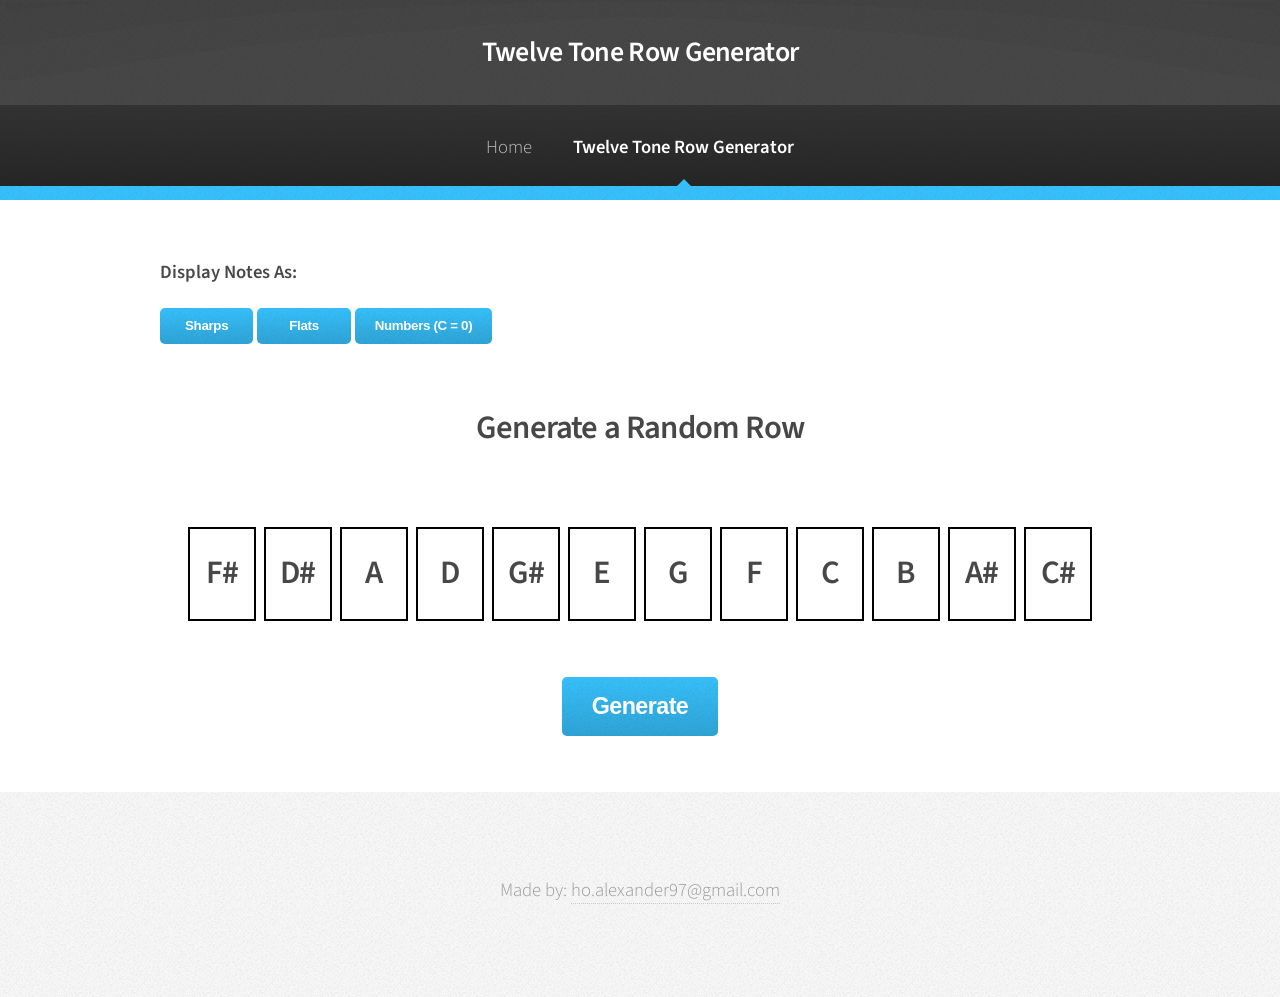
==== twelve-tone.html @ cc97b950 "Initial website upload with home and twelve tone" ====
<!DOCTYPE HTML>
<!--
	Website made by @hoal97
	This code is built upon the following template:
		Arcana by HTML5 UP
		html5up.net | @ajlkn
		Free for personal and commercial use under the CCA 3.0 license (html5up.net/license)
-->
<html>
	<head>
		<title>Twelve Tone Row Generator</title>
		<meta charset="utf-8" />
		<meta name="viewport" content="width=device-width, initial-scale=1, user-scalable=no" />
		<link rel="stylesheet" href="assets/css/main.css" />
	</head>
	<body class="is-preload">
		<div id="page-wrapper">

			<!-- Header -->
				<div id="header">

					<!-- Title -->
						<h1 id="title">Twelve Tone Row Generator</h1>

					<!-- Nav -->
						<nav id="nav">
							<ul>
								<li><a href="index.html">Home</a></li>
								<li class="current"><a href="twelve-tone.html">Twelve Tone Row Generator</a></li>
							</ul>
						</nav>

				</div>

			<!-- Display Options -->
				<section class="wrapper style4">
					<div class="container">
						<h4>Display Notes As:</h4>
						<p id="display-type" hidden>Sharp</p>
						<button id="btn-sharp">Sharps</button>
						<button id="btn-flat">Flats</button>
						<button id="btn-num">Numbers (C = 0)</button>
					</div>
				</section>

			<!-- 12 Tone Row -->
				<section class="wrapper style1">
					<div class="container">
						<div class="row">
							<section class="col-14 col-14-narrower">
								<div class="box highlight">
									<h2>Generate a Random Row</h2>
								</div>
							</section>
						</div>
						<div class="row aln-center">
							<section class="cell cell-narrower col-1 col-1-narrower"><h2 id="cell-1">C</h2></section>
							<section class="cell cell-narrower col-1 col-1-narrower"><h2 id="cell-2">C#</h2></section>
							<section class="cell cell-narrower col-1 col-1-narrower"><h2 id="cell-3">D</h2></section>
							<section class="cell cell-narrower col-1 col-1-narrower"><h2 id="cell-4">D#</h2></section>
							<section class="cell cell-narrower col-1 col-1-narrower"><h2 id="cell-5">E</h2></section>
							<section class="cell cell-narrower col-1 col-1-narrower"><h2 id="cell-6">F</h2></section>
							<section class="cell cell-narrower col-1 col-1-narrower"><h2 id="cell-7">F#</h2></section>
							<section class="cell cell-narrower col-1 col-1-narrower"><h2 id="cell-8">G</h2></section>
							<section class="cell cell-narrower col-1 col-1-narrower"><h2 id="cell-9">G#</h2></section>
							<section class="cell cell-narrower col-1 col-1-narrower"><h2 id="cell-10">A</h2></section>
							<section class="cell cell-narrower col-1 col-1-narrower"><h2 id="cell-11">A#</h2></section>
							<section class="cell cell-narrower col-1 col-1-narrower"><h2 id="cell-12">B</h2></section>
						</div>
						<div class="box highlight">
							<button id="btn-row">
								<h2>Generate</h2>
							</button>
						</div>
					</div>
				</section>

			<!-- Footer -->
				<div id="footer">

					<!-- Copyright -->
						<div class="copyright">
							<ul class="menu">
								<li>Made by: <a href="mailto:ho.alexander97@gmail.com">ho.alexander97@gmail.com</a></li>
							</ul>
						</div>

				</div>

		</div>

		<!-- Scripts -->
			<script src="assets/js/util.js"></script>
			<script src="assets/js/main.js"></script>
			<script src="assets/js/twelve-tone.js"></script>

	</body>
</html>
---- assets/css/main.css ----
@import url("fontawesome-all.min.css");
@import url("https://fonts.googleapis.com/css?family=Source+Sans+Pro:300,300italic,600,600italic");

/*
	Website made by @hoal97
	This code is built upon the following template:
		Arcana by HTML5 UP
		html5up.net | @ajlkn
		Free for personal and commercial use under the CCA 3.0 license (html5up.net/license)
*/

html, body, div, span, applet, object,
iframe, h1, h2, h3, h4, h5, h6, p, blockquote,
pre, a, abbr, acronym, address, big, cite,
code, del, dfn, em, img, ins, kbd, q, s, samp,
small, strike, strong, sub, sup, tt, var, b,
u, i, center, dl, dt, dd, ol, ul, li, fieldset,
form, label, legend, table, caption, tbody,
tfoot, thead, tr, th, td, article, aside,
canvas, details, embed, figure, figcaption,
footer, header, hgroup, menu, nav, output, ruby,
section, summary, time, mark, audio, video {
	margin: 0;
	padding: 0;
	border: 0;
	font-size: 100%;
	font: inherit;
	vertical-align: baseline;}

article, aside, details, figcaption, figure,
footer, header, hgroup, menu, nav, section {
	display: block;}

body {
	line-height: 1;
}

ol, ul {
	list-style: none;
}

blockquote, q {
	quotes: none;
}

	blockquote:before, blockquote:after, q:before, q:after {
		content: '';
		content: none;
	}

table {
	border-collapse: collapse;
	border-spacing: 0;
}

body {
	-webkit-text-size-adjust: none;
}

mark {
	background-color: transparent;
	color: inherit;
}

input::-moz-focus-inner {
	border: 0;
	padding: 0;
}

input, select, textarea {
	-moz-appearance: none;
	-webkit-appearance: none;
	-ms-appearance: none;
	appearance: none;
}

/* Basic */

	html {
		box-sizing: border-box;
	}

	*, *:before, *:after {
		box-sizing: inherit;
	}

	body {
		background: #f7f7f7 url("images/bg01.png");
	}

		body.is-preload *, body.is-preload *:before, body.is-preload *:after {
			-moz-animation: none !important;
			-webkit-animation: none !important;
			-ms-animation: none !important;
			animation: none !important;
			-moz-transition: none !important;
			-webkit-transition: none !important;
			-ms-transition: none !important;
			transition: none !important;
		}

	body, input, select, textarea {
		color: #474747;
		font-family: 'Source Sans Pro', sans-serif;
		font-size: 18pt;
		font-weight: 300;
		line-height: 1.65em;
	}

	a {
		-moz-transition: color 0.2s ease-in-out, border-color 0.2s ease-in-out, opacity 0.2s ease-in-out;
		-webkit-transition: color 0.2s ease-in-out, border-color 0.2s ease-in-out, opacity 0.2s ease-in-out;
		-ms-transition: color 0.2s ease-in-out, border-color 0.2s ease-in-out, opacity 0.2s ease-in-out;
		transition: color 0.2s ease-in-out, border-color 0.2s ease-in-out, opacity 0.2s ease-in-out;
		color: #37c0fb;
		text-decoration: none;
		border-bottom: dotted 1px;
	}

		a:hover {
			color: #37c0fb;
			border-bottom-color: transparent;
		}

	strong, b {
		font-weight: 600;
	}

	em, i {
		font-style: italic;
	}

	p, ul, ol, dl, table, blockquote {
		margin: 0 0 2em 0;
	}

	p {
		font-size: 1.2em;
	}

	h1, h2, h3, h4, h5, h6 {
		color: inherit;
		font-weight: 600;
		line-height: 1.75em;
		margin-bottom: 1em;
	}

		h1 a, h2 a, h3 a, h4 a, h5 a, h6 a {
			color: inherit;
			text-decoration: none;
		}

		h1 em, h2 em, h3 em, h4 em, h5 em, h6 em {
			font-style: normal;
			font-weight: 300;
		}

	h2 {
		font-size: 1.75em;
		letter-spacing: -0.025em;
	}

	h3 {
		font-size: 1.2em;
		letter-spacing: -0.025em;
	}

	sub {
		font-size: 0.8em;
		position: relative;
		top: 0.5em;
	}

	sup {
		font-size: 0.8em;
		position: relative;
		top: -0.5em;
	}

	hr {
		border-top: solid 1px #e0e0e0;
		border: 0;
		margin-bottom: 1.5em;
	}

	blockquote {
		border-left: solid 0.5em #e0e0e0;
		font-style: italic;
		padding: 1em 0 1em 2em;
	}

/* Container */

	.container {
		margin: 0 auto;
		max-width: 100%;
		width: 1400px;
	}

		@media screen and (max-width: 1680px) {

			.container {
				width: 1200px;
			}

		}

		@media screen and (max-width: 1280px) {

			.container {
				width: 960px;
			}

		}

		@media screen and (max-width: 980px) {

			.container {
				width: 95%;
			}

		}

		@media screen and (max-width: 840px) {

			.container {
				width: 95%;
			}

		}

		@media screen and (max-width: 736px) {

			.container {
				width: 90%;
			}

		}

		@media screen and (max-width: 480px) {

			.container {
				width: 100%;
			}

		}

/* Row */

	.row {
		display: flex;
		flex-wrap: wrap;
		box-sizing: border-box;
		align-items: stretch;
	}

		.row > * {
			box-sizing: border-box;
		}

		.row.gtr-uniform > * > :last-child {
			margin-bottom: 0;
		}

		.row.aln-left {
			justify-content: flex-start;
		}

		.row.aln-center {
			justify-content: center;
		}

		.row.aln-right {
			justify-content: flex-end;
		}

		.row.aln-top {
			align-items: flex-start;
		}

		.row.aln-middle {
			align-items: center;
		}

		.row.aln-bottom {
			align-items: flex-end;
		}

		.row > .cell {
			border: 2px solid black;
			text-align: center;
			align-content: center;
			margin: 2em 0.2em 3em 0.2em;
			padding: 0 0 0 0;
			height: 5em;
		}

		.row > .cell > h2 {
			margin-bottom: 0;
		}

		.row > .imp {
			order: -1;
		}

		.row > .col-1 {
			width: 7.14286%;
		}

		.row > .off-1 {
			margin-left: 7.14286%;
		}

		.row > .col-2 {
			width: 14.28571%;
		}

		.row > .off-2 {
			margin-left: 14.28571%;
		}

		.row > .col-3 {
			width: 21.42857%;
		}

		.row > .off-3 {
			margin-left: 21.42857%;
		}

		.row > .col-4 {
			width: 28.57143%;
		}

		.row > .off-4 {
			margin-left: 28.57143%;
		}

		.row > .col-5 {
			width: 35.71429%;
		}

		.row > .off-5 {
			margin-left: 35.71429%;
		}

		.row > .col-6 {
			width: 42.85714%;
		}

		.row > .off-6 {
			margin-left: 42.85714%;
		}

		.row > .col-7 {
			width: 50%;
		}

		.row > .off-7 {
			margin-left: 50%;
		}

		.row > .col-8 {
			width: 57.14286%;
		}

		.row > .off-8 {
			margin-left: 57.14286%;
		}

		.row > .col-9 {
			width: 64.28571%;
		}

		.row > .off-9 {
			margin-left: 64.28571%;
		}

		.row > .col-10 {
			width: 71.42857%;
		}

		.row > .off-10 {
			margin-left: 71.42857%;
		}

		.row > .col-11 {
			width: 78.57143%;
		}

		.row > .off-11 {
			margin-left: 78.57143%;
		}

		.row > .col-12 {
			width: 85.71429%;
		}

		.row > .off-12 {
			margin-left: 85.71429%;
		}

		.row > .col-13 {
			width: 92.85714%;
		}

		.row > .off-13 {
			margin-left: 92.85714%;
		}

		.row > .col-14 {
			width: 100%;
		}

		.row > .off-14 {
			margin-left: 100%;
		}

		@media screen and (max-width: 1680px) {

			.row {
				display: flex;
				flex-wrap: wrap;
				box-sizing: border-box;
				align-items: stretch;
			}

				.row > * {
					box-sizing: border-box;
				}

				.row.gtr-uniform > * > :last-child {
					margin-bottom: 0;
				}

				.row.aln-left {
					justify-content: flex-start;
				}

				.row.aln-center {
					justify-content: center;
				}

				.row.aln-right {
					justify-content: flex-end;
				}

				.row.aln-top {
					align-items: flex-start;
				}

				.row.aln-middle {
					align-items: center;
				}

				.row.aln-bottom {
					align-items: flex-end;
				}

				.row > .imp-wide {
					order: -1;
				}

				.row > .col-1-wide {
					width: 7.14286%;
				}

				.row > .off-1-wide {
					margin-left: 7.14286%;
				}

				.row > .col-2-wide {
					width: 14.28571%;
				}

				.row > .off-2-wide {
					margin-left: 14.28571%;
				}

				.row > .col-3-wide {
					width: 21.42857%;
				}

				.row > .off-3-wide {
					margin-left: 21.42857%;
				}

				.row > .col-4-wide {
					width: 28.57143%;
				}

				.row > .off-4-wide {
					margin-left: 28.57143%;
				}

				.row > .col-5-wide {
					width: 35.71429%;
				}

				.row > .off-5-wide {
					margin-left: 35.71429%;
				}

				.row > .col-6-wide {
					width: 42.85714%;
				}

				.row > .off-6-wide {
					margin-left: 42.85714%;
				}

				.row > .col-7-wide {
					width: 50%;
				}

				.row > .off-7-wide {
					margin-left: 50%;
				}

				.row > .col-8-wide {
					width: 57.14286%;
				}

				.row > .off-8-wide {
					margin-left: 57.14286%;
				}

				.row > .col-9-wide {
					width: 64.28571%;
				}

				.row > .off-9-wide {
					margin-left: 64.28571%;
				}

				.row > .col-10-wide {
					width: 71.42857%;
				}

				.row > .off-10-wide {
					margin-left: 71.42857%;
				}

				.row > .col-11-wide {
					width: 78.57143%;
				}

				.row > .off-11-wide {
					margin-left: 78.57143%;
				}

				.row > .col-12-wide {
					width: 85.71429%;
				}

				.row > .off-12-wide {
					margin-left: 85.71429%;
				}

				.row > .col-13-wide {
					width: 92.85714%;
				}

				.row > .off-13-wide {
					margin-left: 92.85714%;
				}

				.row > .col-14-wide {
					width: 100%;
				}

				.row > .off-14-wide {
					margin-left: 100%;
				}

		}

		@media screen and (max-width: 1280px) {

			.row {
				display: flex;
				flex-wrap: wrap;
				box-sizing: border-box;
				align-items: stretch;
			}

				.row > * {
					box-sizing: border-box;
				}

				.row.gtr-uniform > * > :last-child {
					margin-bottom: 0;
				}

				.row.aln-left {
					justify-content: flex-start;
				}

				.row.aln-center {
					justify-content: center;
				}

				.row.aln-right {
					justify-content: flex-end;
				}

				.row.aln-top {
					align-items: flex-start;
				}

				.row.aln-middle {
					align-items: center;
				}

				.row.aln-bottom {
					align-items: flex-end;
				}

				.row > .imp-normal {
					order: -1;
				}

				.row > .col-1-normal {
					width: 7.14286%;
				}

				.row > .off-1-normal {
					margin-left: 7.14286%;
				}

				.row > .col-2-normal {
					width: 14.28571%;
				}

				.row > .off-2-normal {
					margin-left: 14.28571%;
				}

				.row > .col-3-normal {
					width: 21.42857%;
				}

				.row > .off-3-normal {
					margin-left: 21.42857%;
				}

				.row > .col-4-normal {
					width: 28.57143%;
				}

				.row > .off-4-normal {
					margin-left: 28.57143%;
				}

				.row > .col-5-normal {
					width: 35.71429%;
				}

				.row > .off-5-normal {
					margin-left: 35.71429%;
				}

				.row > .col-6-normal {
					width: 42.85714%;
				}

				.row > .off-6-normal {
					margin-left: 42.85714%;
				}

				.row > .col-7-normal {
					width: 50%;
				}

				.row > .off-7-normal {
					margin-left: 50%;
				}

				.row > .col-8-normal {
					width: 57.14286%;
				}

				.row > .off-8-normal {
					margin-left: 57.14286%;
				}

				.row > .col-9-normal {
					width: 64.28571%;
				}

				.row > .off-9-normal {
					margin-left: 64.28571%;
				}

				.row > .col-10-normal {
					width: 71.42857%;
				}

				.row > .off-10-normal {
					margin-left: 71.42857%;
				}

				.row > .col-11-normal {
					width: 78.57143%;
				}

				.row > .off-11-normal {
					margin-left: 78.57143%;
				}

				.row > .col-12-normal {
					width: 85.71429%;
				}

				.row > .off-12-normal {
					margin-left: 85.71429%;
				}

				.row > .col-13-normal {
					width: 92.85714%;
				}

				.row > .off-13-normal {
					margin-left: 92.85714%;
				}

				.row > .col-14-normal {
					width: 100%;
				}

				.row > .off-14-normal {
					margin-left: 100%;
				}

		}

		@media screen and (max-width: 980px) {

			.row {
				display: flex;
				flex-wrap: wrap;
				box-sizing: border-box;
				align-items: stretch;
			}

				.row > * {
					box-sizing: border-box;
				}

				.row.gtr-uniform > * > :last-child {
					margin-bottom: 0;
				}

				.row.aln-left {
					justify-content: flex-start;
				}

				.row.aln-center {
					justify-content: center;
				}

				.row.aln-right {
					justify-content: flex-end;
				}

				.row.aln-top {
					align-items: flex-start;
				}

				.row.aln-middle {
					align-items: center;
				}

				.row.aln-bottom {
					align-items: flex-end;
				}

				.row > .imp-narrow {
					order: -1;
				}

				.row > .col-1-narrow {
					width: 7.14286%;
				}

				.row > .off-1-narrow {
					margin-left: 7.14286%;
				}

				.row > .col-2-narrow {
					width: 14.28571%;
				}

				.row > .off-2-narrow {
					margin-left: 14.28571%;
				}

				.row > .col-3-narrow {
					width: 21.42857%;
				}

				.row > .off-3-narrow {
					margin-left: 21.42857%;
				}

				.row > .col-4-narrow {
					width: 28.57143%;
				}

				.row > .off-4-narrow {
					margin-left: 28.57143%;
				}

				.row > .col-5-narrow {
					width: 35.71429%;
				}

				.row > .off-5-narrow {
					margin-left: 35.71429%;
				}

				.row > .col-6-narrow {
					width: 42.85714%;
				}

				.row > .off-6-narrow {
					margin-left: 42.85714%;
				}

				.row > .col-7-narrow {
					width: 50%;
				}

				.row > .off-7-narrow {
					margin-left: 50%;
				}

				.row > .col-8-narrow {
					width: 57.14286%;
				}

				.row > .off-8-narrow {
					margin-left: 57.14286%;
				}

				.row > .col-9-narrow {
					width: 64.28571%;
				}

				.row > .off-9-narrow {
					margin-left: 64.28571%;
				}

				.row > .col-10-narrow {
					width: 71.42857%;
				}

				.row > .off-10-narrow {
					margin-left: 71.42857%;
				}

				.row > .col-11-narrow {
					width: 78.57143%;
				}

				.row > .off-11-narrow {
					margin-left: 78.57143%;
				}

				.row > .col-12-narrow {
					width: 85.71429%;
				}

				.row > .off-12-narrow {
					margin-left: 85.71429%;
				}

				.row > .col-13-narrow {
					width: 92.85714%;
				}

				.row > .off-13-narrow {
					margin-left: 92.85714%;
				}

				.row > .col-14-narrow {
					width: 100%;
				}

				.row > .off-14-narrow {
					margin-left: 100%;
				}

		}

		@media screen and (max-width: 840px) {

			.row {
				display: flex;
				flex-wrap: wrap;
				box-sizing: border-box;
				align-items: stretch;
			}

				.row > * {
					box-sizing: border-box;
				}

				.row.gtr-uniform > * > :last-child {
					margin-bottom: 0;
				}

				.row.aln-left {
					justify-content: flex-start;
				}

				.row.aln-center {
					justify-content: center;
				}

				.row.aln-right {
					justify-content: flex-end;
				}

				.row.aln-top {
					align-items: flex-start;
				}

				.row.aln-middle {
					align-items: center;
				}

				.row.aln-bottom {
					align-items: flex-end;
				}

				.row > .cell-narrower {
					border: 2px solid black;
					text-align: center;
					margin: 2em 0.1em 3em 0.1em;
					padding: 0 0 0 0;
					align-content: center;
					height: 3.5em;
				}

				.row > .cell-narrower > h2 {
					margin-bottom: 0;
				}

				.row > .imp-narrower {
					order: -1;
				}

				.row > .col-1-narrower {
					width: 7.14286%;
				}

				.row > .off-1-narrower {
					margin-left: 7.14286%;
				}

				.row > .col-2-narrower {
					width: 14.28571%;
				}

				.row > .off-2-narrower {
					margin-left: 14.28571%;
				}

				.row > .col-3-narrower {
					width: 21.42857%;
				}

				.row > .off-3-narrower {
					margin-left: 21.42857%;
				}

				.row > .col-4-narrower {
					width: 28.57143%;
				}

				.row > .off-4-narrower {
					margin-left: 28.57143%;
				}

				.row > .col-5-narrower {
					width: 35.71429%;
				}

				.row > .off-5-narrower {
					margin-left: 35.71429%;
				}

				.row > .col-6-narrower {
					width: 42.85714%;
				}

				.row > .off-6-narrower {
					margin-left: 42.85714%;
				}

				.row > .col-7-narrower {
					width: 50%;
				}

				.row > .off-7-narrower {
					margin-left: 50%;
				}

				.row > .col-8-narrower {
					width: 57.14286%;
				}

				.row > .off-8-narrower {
					margin-left: 57.14286%;
				}

				.row > .col-9-narrower {
					width: 64.28571%;
				}

				.row > .off-9-narrower {
					margin-left: 64.28571%;
				}

				.row > .col-10-narrower {
					width: 71.42857%;
				}

				.row > .off-10-narrower {
					margin-left: 71.42857%;
				}

				.row > .col-11-narrower {
					width: 78.57143%;
				}

				.row > .off-11-narrower {
					margin-left: 78.57143%;
				}

				.row > .col-12-narrower {
					width: 85.71429%;
				}

				.row > .off-12-narrower {
					margin-left: 85.71429%;
				}

				.row > .col-13-narrower {
					width: 92.85714%;
				}

				.row > .off-13-narrower {
					margin-left: 92.85714%;
				}

				.row > .col-14-narrower {
					width: 100%;
				}

				.row > .off-14-narrower {
					margin-left: 100%;
				}

		}

		@media screen and (max-width: 736px) {

			.row {
				display: flex;
				flex-wrap: wrap;
				box-sizing: border-box;
				align-items: stretch;
			}

				.row > * {
					box-sizing: border-box;
				}

				.row.gtr-uniform > * > :last-child {
					margin-bottom: 0;
				}

				.row.aln-left {
					justify-content: flex-start;
				}

				.row.aln-center {
					justify-content: center;
				}

				.row.aln-right {
					justify-content: flex-end;
				}

				.row.aln-top {
					align-items: flex-start;
				}

				.row.aln-middle {
					align-items: center;
				}

				.row.aln-bottom {
					align-items: flex-end;
				}

				.row > .imp-mobile {
					order: -1;
				}

				.row > .col-1-mobile {
					width: 7.14286%;
				}

				.row > .off-1-mobile {
					margin-left: 7.14286%;
				}

				.row > .col-2-mobile {
					width: 14.28571%;
				}

				.row > .off-2-mobile {
					margin-left: 14.28571%;
				}

				.row > .col-3-mobile {
					width: 21.42857%;
				}

				.row > .off-3-mobile {
					margin-left: 21.42857%;
				}

				.row > .col-4-mobile {
					width: 28.57143%;
				}

				.row > .off-4-mobile {
					margin-left: 28.57143%;
				}

				.row > .col-5-mobile {
					width: 35.71429%;
				}

				.row > .off-5-mobile {
					margin-left: 35.71429%;
				}

				.row > .col-6-mobile {
					width: 42.85714%;
				}

				.row > .off-6-mobile {
					margin-left: 42.85714%;
				}

				.row > .col-7-mobile {
					width: 50%;
				}

				.row > .off-7-mobile {
					margin-left: 50%;
				}

				.row > .col-8-mobile {
					width: 57.14286%;
				}

				.row > .off-8-mobile {
					margin-left: 57.14286%;
				}

				.row > .col-9-mobile {
					width: 64.28571%;
				}

				.row > .off-9-mobile {
					margin-left: 64.28571%;
				}

				.row > .col-10-mobile {
					width: 71.42857%;
				}

				.row > .off-10-mobile {
					margin-left: 71.42857%;
				}

				.row > .col-11-mobile {
					width: 78.57143%;
				}

				.row > .off-11-mobile {
					margin-left: 78.57143%;
				}

				.row > .col-12-mobile {
					width: 85.71429%;
				}

				.row > .off-12-mobile {
					margin-left: 85.71429%;
				}

				.row > .col-13-mobile {
					width: 92.85714%;
				}

				.row > .off-13-mobile {
					margin-left: 92.85714%;
				}

				.row > .col-14-mobile {
					width: 100%;
				}

				.row > .off-14-mobile {
					margin-left: 100%;
				}

		}

		@media screen and (max-width: 480px) {

			.row {
				display: flex;
				flex-wrap: wrap;
				box-sizing: border-box;
				align-items: stretch;
			}

				.row > * {
					box-sizing: border-box;
				}

				.row.gtr-uniform > * > :last-child {
					margin-bottom: 0;
				}

				.row.aln-left {
					justify-content: flex-start;
				}

				.row.aln-center {
					justify-content: center;
				}

				.row.aln-right {
					justify-content: flex-end;
				}

				.row.aln-top {
					align-items: flex-start;
				}

				.row.aln-middle {
					align-items: center;
				}

				.row.aln-bottom {
					align-items: flex-end;
				}

				.row > .imp-mobilep {
					order: -1;
				}

				.row > .col-1-mobilep {
					width: 7.14286%;
				}

				.row > .off-1-mobilep {
					margin-left: 7.14286%;
				}

				.row > .col-2-mobilep {
					width: 14.28571%;
				}

				.row > .off-2-mobilep {
					margin-left: 14.28571%;
				}

				.row > .col-3-mobilep {
					width: 21.42857%;
				}

				.row > .off-3-mobilep {
					margin-left: 21.42857%;
				}

				.row > .col-4-mobilep {
					width: 28.57143%;
				}

				.row > .off-4-mobilep {
					margin-left: 28.57143%;
				}

				.row > .col-5-mobilep {
					width: 35.71429%;
				}

				.row > .off-5-mobilep {
					margin-left: 35.71429%;
				}

				.row > .col-6-mobilep {
					width: 42.85714%;
				}

				.row > .off-6-mobilep {
					margin-left: 42.85714%;
				}

				.row > .col-7-mobilep {
					width: 50%;
				}

				.row > .off-7-mobilep {
					margin-left: 50%;
				}

				.row > .col-8-mobilep {
					width: 57.14286%;
				}

				.row > .off-8-mobilep {
					margin-left: 57.14286%;
				}

				.row > .col-9-mobilep {
					width: 64.28571%;
				}

				.row > .off-9-mobilep {
					margin-left: 64.28571%;
				}

				.row > .col-10-mobilep {
					width: 71.42857%;
				}

				.row > .off-10-mobilep {
					margin-left: 71.42857%;
				}

				.row > .col-11-mobilep {
					width: 78.57143%;
				}

				.row > .off-11-mobilep {
					margin-left: 78.57143%;
				}

				.row > .col-12-mobilep {
					width: 85.71429%;
				}

				.row > .off-12-mobilep {
					margin-left: 85.71429%;
				}

				.row > .col-13-mobilep {
					width: 92.85714%;
				}

				.row > .off-13-mobilep {
					margin-left: 92.85714%;
				}

				.row > .col-14-mobilep {
					width: 100%;
				}

				.row > .off-14-mobilep {
					margin-left: 100%;
				}

		}

/* Button */

	input[type="submit"],
	input[type="reset"],
	input[type="button"],
	button,
	.button {
		-moz-appearance: none;
		-webkit-appearance: none;
		-ms-appearance: none;
		appearance: none;
		-moz-transition: background-color 0.2s ease-in-out, color 0.2s ease-in-out, box-shadow 0.2s ease-in-out;
		-webkit-transition: background-color 0.2s ease-in-out, color 0.2s ease-in-out, box-shadow 0.2s ease-in-out;
		-ms-transition: background-color 0.2s ease-in-out, color 0.2s ease-in-out, box-shadow 0.2s ease-in-out;
		transition: background-color 0.2s ease-in-out, color 0.2s ease-in-out, box-shadow 0.2s ease-in-out;
		background-image: -moz-linear-gradient(top, rgba(0,0,0,0), rgba(0,0,0,0.15)), url("images/bg01.png");
		background-image: -webkit-linear-gradient(top, rgba(0,0,0,0), rgba(0,0,0,0.15)), url("images/bg01.png");
		background-image: -ms-linear-gradient(top, rgba(0,0,0,0), rgba(0,0,0,0.15)), url("images/bg01.png");
		background-image: linear-gradient(top, rgba(0,0,0,0), rgba(0,0,0,0.15)), url("images/bg01.png");
		background-color: #37c0fb;
		border-radius: 5px;
		border: 0;
		color: #fff;
		cursor: pointer;
		display: inline-block;
		padding: 0 1.5em;
		line-height: 2.75em;
		min-width: 7em;
		text-align: center;
		text-decoration: none;
		font-weight: 600;
		letter-spacing: -0.025em;
	}

	button > h2 {
		margin-bottom: 0;
		padding: 0.4em;
	}

		input[type="submit"]:hover,
		input[type="reset"]:hover,
		input[type="button"]:hover,
		button:hover,
		.button:hover {
			background-color: #50c8fc;
			color: #fff !important;
		}

		input[type="submit"]:active,
		input[type="reset"]:active,
		input[type="button"]:active,
		button:active,
		.button:active {
			background-color: #1eb8fb;
			color: #fff;
		}

		input[type="submit"].alt,
		input[type="reset"].alt,
		input[type="button"].alt,
		button.alt,
		.button.alt {
			background-color: #555555;
			color: #fff;
		}

			input[type="submit"].alt:hover,
			input[type="reset"].alt:hover,
			input[type="button"].alt:hover,
			button.alt:hover,
			.button.alt:hover {
				background-color: #626262;
			}

			input[type="submit"].alt:active,
			input[type="reset"].alt:active,
			input[type="button"].alt:active,
			button.alt:active,
			.button.alt:active {
				background-color: #484848;
			}

		input[type="submit"].icon:before,
		input[type="reset"].icon:before,
		input[type="button"].icon:before,
		button.icon:before,
		.button.icon:before {
			margin-right: 0.5em;
		}

		/* input[type="submit"].fit,
		input[type="reset"].fit,
		input[type="button"].fit,
		button.fit,
		.button.fit {
			width: 100%;
		} */

		input[type="submit"].small,
		input[type="reset"].small,
		input[type="button"].small,
		button.small,
		.button.small {
			font-size: 0.8em;
		}

/* Box */

	.box.highlight {
		text-align: center;
	}

	.box.post {
		position: relative;
		margin: 0 0 2em 0;
	}

		.box.post:after {
			content: '';
			display: block;
			clear: both;
		}

		.box.post .inner {
			margin-left: calc(30% + 2em);
		}

			.box.post .inner > :last-child {
				margin-bottom: 0;
			}

		.box.post .image {
			width: 30%;
			margin: 0;
		}

/* Header */

	#header {
		text-align: center;
		padding: 0 0 0 0;
		color: #fff;
		background-color: #474747;
		background-image: url("images/bg02.png"), url("images/bg02.png"), url("images/bg01.png");
		background-position: top left,					top left,					top left;
		background-size: 100% 6em,					100% 6em,					auto;
		background-repeat: no-repeat,					no-repeat,					repeat;
	}

		#header h1 {
			font-size: 1.5em;
			letter-spacing: -0.025em;
			padding: 1em 0 1em 0;
			margin: 0;
			border: 0;
		}

	#nav {
		cursor: default;
		background-color: #333;
		background-image: -moz-linear-gradient(top, rgba(0,0,0,0), rgba(0,0,0,0.3)), url("images/bg01.png");
		background-image: -webkit-linear-gradient(top, rgba(0,0,0,0), rgba(0,0,0,0.3)), url("images/bg01.png");
		background-image: -ms-linear-gradient(top, rgba(0,0,0,0), rgba(0,0,0,0.3)), url("images/bg01.png");
		background-image: linear-gradient(top, rgba(0,0,0,0), rgba(0,0,0,0.3)), url("images/bg01.png");
		padding: 0;
	}

		#nav:after {
			content: '';
			display: block;
			width: 100%;
			height: 0.75em;
			background-color: #37c0fb;
			background-image: url("images/bg01.png");
		}

		#nav > ul {
			margin: 0;
		}

			#nav > ul > li {
				position: relative;
				display: inline-block;
				margin-left: 1em;
			}

				#nav > ul > li a {
					color: #c0c0c0;
					text-decoration: none;
					border: 0;
					display: block;
					padding: 1.5em 0.5em 1.35em 0.5em;
				}

				#nav > ul > li:first-child {
					margin-left: 0;
				}

				#nav > ul > li:hover a {
					color: #fff;
				}

				#nav > ul > li.current {
					font-weight: 600;
				}

					#nav > ul > li.current:before {
						-moz-transform: rotateZ(45deg);
						-webkit-transform: rotateZ(45deg);
						-ms-transform: rotateZ(45deg);
						transform: rotateZ(45deg);
						width: 0.75em;
						height: 0.75em;
						content: '';
						display: block;
						position: absolute;
						bottom: -0.5em;
						left: 50%;
						margin-left: -0.375em;
						background-color: #37c0fb;
						background-image: url("images/bg01.png");
					}

					#nav > ul > li.current a {
						color: #fff;
					}

				#nav > ul > li.active a {
					color: #fff;
				}

				#nav > ul > li.active.current:before {
					opacity: 0;
				}

				#nav > ul > li > ul {
					display: none;
				}

/* Dropotron */

	.dropotron {
		background-image: -moz-linear-gradient(top, rgba(0,0,0,0.3), rgba(0,0,0,0)), url("images/bg01.png");
		background-image: -webkit-linear-gradient(top, rgba(0,0,0,0.3), rgba(0,0,0,0)), url("images/bg01.png");
		background-image: -ms-linear-gradient(top, rgba(0,0,0,0.3), rgba(0,0,0,0)), url("images/bg01.png");
		background-image: linear-gradient(top, rgba(0,0,0,0.3), rgba(0,0,0,0)), url("images/bg01.png");
		background-color: #333;
		border-radius: 5px;
		color: #fff;
		min-width: 10em;
		padding: 1em 0;
		text-align: center;
		box-shadow: 0 1em 1em 0 rgba(0, 0, 0, 0.5);
		list-style: none;
	}

		.dropotron > li {
			line-height: 2em;
			padding: 0 1.1em 0 1em;
		}

			.dropotron > li > a {
				color: #c0c0c0;
				text-decoration: none;
				border: 0;
			}

			.dropotron > li.active > a, .dropotron > li:hover > a {
				color: #fff;
			}

		.dropotron.level-0 {
			border-radius: 0 0 5px 5px;
			font-size: 0.9em;
			padding-top: 0;
			margin-top: -1px;
		}

/* Banner */

	#banner {
		background-image: url("../../images/banner.jpg");
		background-position: center center;
		background-size: cover;
		height: 28em;
		text-align: center;
		position: relative;
	}

		#banner header {
			position: absolute;
			bottom: 0;
			left: 0;
			width: 100%;
			background: #212121;
			background: rgba(27, 27, 27, 0.75);
			color: #fff;
			padding: 1.5em 0;
		}

			#banner header h2 {
				display: inline-block;
				margin: 0;
				font-size: 1.25em;
				vertical-align: middle;
			}

				#banner header h2 em {
					opacity: 0.75;
				}

				#banner header h2 a {
					border-bottom-color: rgba(255, 255, 255, 0.5);
				}

					#banner header h2 a:hover {
						border-bottom-color: transparent;
					}

			#banner header .button {
				vertical-align: middle;
				margin-left: 1em;
			}

/* Wrapper */

	.wrapper {
		padding: 3em 0 3em 0;
	}

		.wrapper.style1 {
			background: #fff;
		}

		.wrapper.style2 {
			background-color: #fff;
			background-image: url("images/bg02.png"), url("images/bg03.png"), url("images/bg01.png");
			background-position: top left,						bottom left,					top left;
			background-size: 100% 6em,						100% 6em,						auto;
			background-repeat: no-repeat,						no-repeat,						repeat;
		}

		.wrapper.style3 {
			background-color: #37c0fb;
			background-image: -moz-linear-gradient(top, rgba(0,0,0,0), rgba(0,0,0,0.15)), url("images/bg01.png");
			background-image: -webkit-linear-gradient(top, rgba(0,0,0,0), rgba(0,0,0,0.15)), url("images/bg01.png");
			background-image: -ms-linear-gradient(top, rgba(0,0,0,0), rgba(0,0,0,0.15)), url("images/bg01.png");
			background-image: linear-gradient(top, rgba(0,0,0,0), rgba(0,0,0,0.15)), url("images/bg01.png");
			color: #fff;
		}

			.wrapper.style3 .button {
				background: #fff;
				color: #474747;
			}

				.wrapper.style3 .button:hover {
					color: #37c0fb !important;
				}
			
		.wrapper.style4 {
			padding: 3em 1em 0 1em;
			background: #fff;
		}

/* Footer */

	#footer {
		padding: 4em 0 4em 0;
	}

		#footer a {
			color: inherit;
			border-bottom-color: rgba(71, 71, 71, 0.25);
		}

			#footer a:hover {
				color: #37c0fb;
				border-bottom-color: transparent;
			}

		#footer .container {
			margin-bottom: 4em;
		}

		#footer .icons {
			text-align: center;
			margin: 0;
		}

			#footer .icons a {
				color: #999;
			}

				#footer .icons a:hover {
					color: #474747;
				}

		#footer .copyright {
			color: #999;
			margin-top: 1.5em;
			text-align: center;
		}

/* Wide */

	@media screen and (max-width: 1680px) {

		/* Basic */

			body, input, select, textarea {
				font-size: 16pt;
				line-height: 1.5em;
			}

		/* Banner */

			#banner {
				height: 24em;
			}

	}

/* Normal */

	@media screen and (max-width: 1280px) {

		/* Basic */

			body, input, select, textarea {
				font-size: 14pt;
				line-height: 1.5em;
			}

		/* Lists */

			ol {
				padding-left: 1.25em;
			}

				ol li {
					padding-left: 0.25em;
				}

		/* Icons */

			ul.icons li a, ul.icons li span {
				font-size: 1.5em;
			}

		/* Header */

			#header {
				padding: 0 0 0 0;
			}

				#header h1 {
					padding: 1em 0 1em 0;
				}

		/* Banner */

			#banner {
				height: 20em;
			}

		/* Wrapper */

			.wrapper {
				padding: 3em 1em 3em 1em;
			}

		/* Footer */

			#footer {
				padding: 3em 0 3em 0;
			}

				#footer .container {
					margin-bottom: 1em;
				}

	}

/* Narrow */

	@media screen and (max-width: 980px) {

		/* Basic */

			body, input, select, textarea {
				font-size: 13pt;
				line-height: 1.5em;
			}

	}

/* Narrower */

	#navPanel, #titleBar {
		display: none;
	}

	@media screen and (max-width: 840px) {

		/* Basic */

			html, body {
				overflow-x: hidden;
			}

			body, input, select, textarea {
				font-size: 14pt;
			}

			h1, h2, h3, h4, h5, h6 {
				margin-bottom: 0.5em;
			}

			header p {
				margin-top: -0.75em;
			}

			header.major {
				text-align: center;
				margin: 0 0 2em 0;
			}

				header.major h2 {
					font-size: 1.75em;
				}

				header.major p {
					top: -0.25em;
					font-size: 1.25em;
				}

		/* Box */

			.box.highlight {
				text-align: center;
			}

				.box.highlight i {
					position: absolute;
					margin: 0;
					left: 0;
					top: 0.25em;
				}

			.box.post .inner {
				margin-left: calc(20% + 2em);
			}

			.box.post .image {
				width: 20%;
			}

		/* Header */

			#header {
				display: none;
			}

		/* Banner */

			#banner {
				height: 20em;
			}

				#banner header h2 {
					display: block;
				}

				#banner header .button {
					margin: 1em 0 0 0;
				}

		/* Footer */

			#footer {
				text-align: center;
			}

				#footer .container {
					margin-bottom: 2em;
				}

				#footer form .actions {
					-moz-justify-content: center;
					-webkit-justify-content: center;
					-ms-justify-content: center;
					justify-content: center;
					width: 100%;
					margin-left: 0;
				}

					#footer form .actions li:first-child {
						padding-left: 0;
					}

		/* Nav */

			#page-wrapper {
				-moz-backface-visibility: hidden;
				-webkit-backface-visibility: hidden;
				-ms-backface-visibility: hidden;
				backface-visibility: hidden;
				-moz-transition: -moz-transform 0.5s ease;
				-webkit-transition: -webkit-transform 0.5s ease;
				-ms-transition: -ms-transform 0.5s ease;
				transition: transform 0.5s ease;
				padding-bottom: 1px;
				padding-top: 44px;
			}

			#titleBar {
				-moz-backface-visibility: hidden;
				-webkit-backface-visibility: hidden;
				-ms-backface-visibility: hidden;
				backface-visibility: hidden;
				-moz-transition: -moz-transform 0.5s ease;
				-webkit-transition: -webkit-transform 0.5s ease;
				-ms-transition: -ms-transform 0.5s ease;
				transition: transform 0.5s ease;
				display: block;
				height: 44px;
				left: 0;
				position: fixed;
				top: 0;
				width: 100%;
				z-index: 10001;
				background-color: #333;
				background-image: -moz-linear-gradient(top, rgba(0,0,0,0), rgba(0,0,0,0.3)), url("images/bg01.png");
				background-image: -webkit-linear-gradient(top, rgba(0,0,0,0), rgba(0,0,0,0.3)), url("images/bg01.png");
				background-image: -ms-linear-gradient(top, rgba(0,0,0,0), rgba(0,0,0,0.3)), url("images/bg01.png");
				background-image: linear-gradient(top, rgba(0,0,0,0), rgba(0,0,0,0.3)), url("images/bg01.png");
				height: 44px;
				line-height: 44px;
				box-shadow: 0 4px 0 0 #37c0fb;
			}

				#titleBar .title {
					display: block;
					position: relative;
					font-weight: 600;
					text-align: center;
					color: #fff;
					z-index: 1;
				}

					#titleBar .title em {
						font-style: normal;
						font-weight: 300;
					}

				#titleBar .toggle {
					text-decoration: none;
					border: 0;
					height: 60px;
					left: 0;
					position: absolute;
					top: 0;
					width: 80px;
					z-index: 2;
				}

					#titleBar .toggle:before {
						-moz-osx-font-smoothing: grayscale;
						-webkit-font-smoothing: antialiased;
						display: inline-block;
						font-style: normal;
						font-variant: normal;
						text-rendering: auto;
						line-height: 1;
						text-transform: none !important;
						font-family: 'Font Awesome 5 Free';
						font-weight: 900;
					}

					#titleBar .toggle:before {
						content: '\f0c9';
						display: block;
						height: 44px;
						line-height: inherit;
						text-align: center;
						width: 44px;
						color: #fff;
						opacity: 0.5;
					}

					#titleBar .toggle:active:before {
						opacity: 0.75;
					}

			#navPanel {
				background-color: #1f1f1f;
				box-shadow: inset -1px 0 3px 0 rgba(0, 0, 0, 0.5);
				background-image: -moz-linear-gradient(left, rgba(0,0,0,0) 75%, rgba(0,0,0,0.15)), url("images/bg01.png");
				background-image: -webkit-linear-gradient(left, rgba(0,0,0,0) 75%, rgba(0,0,0,0.15)), url("images/bg01.png");
				background-image: -ms-linear-gradient(left, rgba(0,0,0,0) 75%, rgba(0,0,0,0.15)), url("images/bg01.png");
				background-image: linear-gradient(left, rgba(0,0,0,0) 75%, rgba(0,0,0,0.15)), url("images/bg01.png");
				-moz-backface-visibility: hidden;
				-webkit-backface-visibility: hidden;
				-ms-backface-visibility: hidden;
				backface-visibility: hidden;
				-moz-transform: translateX(-275px);
				-webkit-transform: translateX(-275px);
				-ms-transform: translateX(-275px);
				transform: translateX(-275px);
				-moz-transition: -moz-transform 0.5s ease;
				-webkit-transition: -webkit-transform 0.5s ease;
				-ms-transition: -ms-transform 0.5s ease;
				transition: transform 0.5s ease;
				display: block;
				height: 100%;
				left: 0;
				overflow-y: auto;
				position: fixed;
				top: 0;
				width: 275px;
				z-index: 10002;
			}

				#navPanel .link {
					border-bottom: 0;
					border-top: solid 1px rgba(255, 255, 255, 0.05);
					color: #888;
					display: block;
					height: 48px;
					line-height: 48px;
					padding: 0 1em 0 1em;
					text-decoration: none;
				}

					#navPanel .link:first-child {
						border-top: 0;
					}

					#navPanel .link.depth-0 {
						color: #fff;
					}

					#navPanel .link .indent-1 {
						display: inline-block;
						width: 1em;
					}

					#navPanel .link .indent-2 {
						display: inline-block;
						width: 2em;
					}

					#navPanel .link .indent-3 {
						display: inline-block;
						width: 3em;
					}

					#navPanel .link .indent-4 {
						display: inline-block;
						width: 4em;
					}

					#navPanel .link .indent-5 {
						display: inline-block;
						width: 5em;
					}

			body.navPanel-visible #page-wrapper {
				-moz-transform: translateX(275px);
				-webkit-transform: translateX(275px);
				-ms-transform: translateX(275px);
				transform: translateX(275px);
			}

			body.navPanel-visible #titleBar {
				-moz-transform: translateX(275px);
				-webkit-transform: translateX(275px);
				-ms-transform: translateX(275px);
				transform: translateX(275px);
			}

			body.navPanel-visible #navPanel {
				-moz-transform: translateX(0);
				-webkit-transform: translateX(0);
				-ms-transform: translateX(0);
				transform: translateX(0);
			}

	}

/* Mobile */

	@media screen and (max-width: 736px) {

		/* Basic */

			body, input, select, textarea {
				font-size: 12pt;
				line-height: 1.35em;
			}

			h2 {
				font-size: 1.25em;
				letter-spacing: 0;
				line-height: 1.35em;
			}

			h3 {
				font-size: 1em;
				letter-spacing: 0;
				line-height: 1.35em;
			}

			header p {
				margin-top: -0.5em;
				font-size: 1em;
			}

			header.major {
				padding: 0 20px;
			}

				header.major h2 {
					font-size: 1.25em;
				}

				header.major p {
					top: 0;
					margin-top: 1.25em;
					font-size: 1em;
				}

		/* Menu */

			ul.menu li {
				border: 0;
				padding: 0;
				margin: 0;
				display: block;
				line-height: 2em;
			}

		/* Banner */

			#banner {
				height: 18em;
			}

		/* Wrapper */

			.wrapper {
				padding: 3em 0 3em 0;
			}

	}

/* Mobile (Portrait) */

	@media screen and (max-width: 480px) {

		/* Icon */

			.icon.major {
				width: 4em;
				height: 4em;
				line-height: 4em;
				box-shadow: 0 0 0 7px white, 0 0 0 8px #e0e0e0;
			}

				.icon.major:before {
					font-size: 24px;
				}

		/* Button */

			/* input[type="submit"],
			input[type="reset"],
			input[type="button"],
			button,
			.button {
				width: 100%;
				display: block;
			} */

		/* Box */

			.box.highlight {
				text-align: center;
			}

			.box.post .inner {
				text-align: center;
			}

			.box.post .image {
				width: 30%;
			}

		/* Banner */

			#banner {
				height: 20em;
			}

				#banner header {
					padding: 20px;
				}

		/* Wrapper */

			.wrapper {
				padding: 3em 1em 3em 1em;
			}

		/* Footer */

			#footer {
				padding: 2em 2em;
				text-align: left;
			}

	}
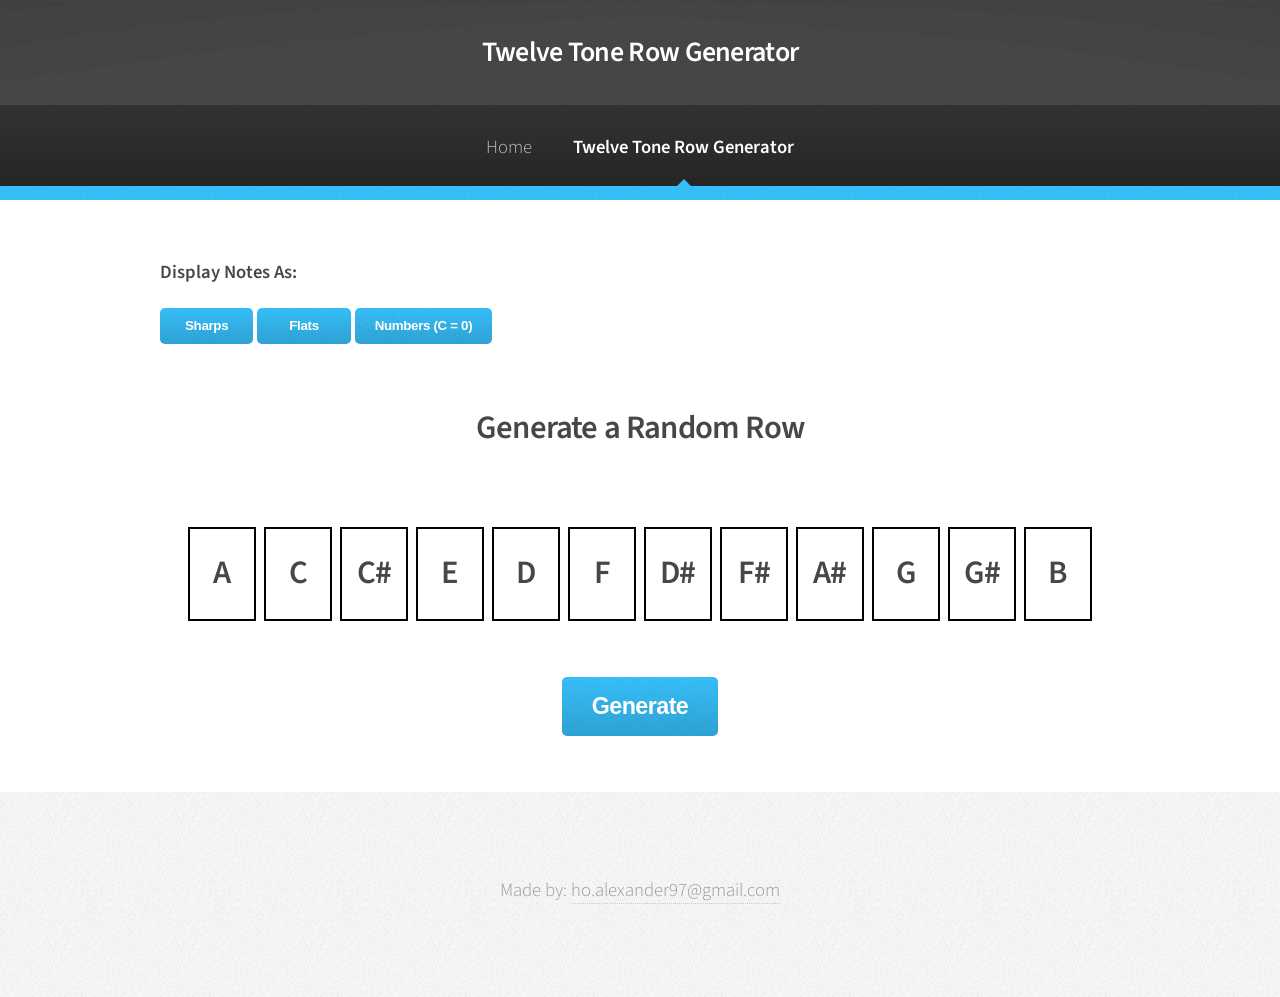
==== commit 711285ec: "Updated github name references" ====
--- a/twelve-tone.html
+++ b/twelve-tone.html
@@ -1,6 +1,6 @@
 <!DOCTYPE HTML>
 <!--
-	Website made by @hoal97
+	Website made by @alexho97
 	This code is built upon the following template:
 		Arcana by HTML5 UP
 		html5up.net | @ajlkn
--- a/assets/css/main.css
+++ b/assets/css/main.css
@@ -2,7 +2,7 @@
 @import url("https://fonts.googleapis.com/css?family=Source+Sans+Pro:300,300italic,600,600italic");
 
 /*
-	Website made by @hoal97
+	Website made by @alexho97
 	This code is built upon the following template:
 		Arcana by HTML5 UP
 		html5up.net | @ajlkn
